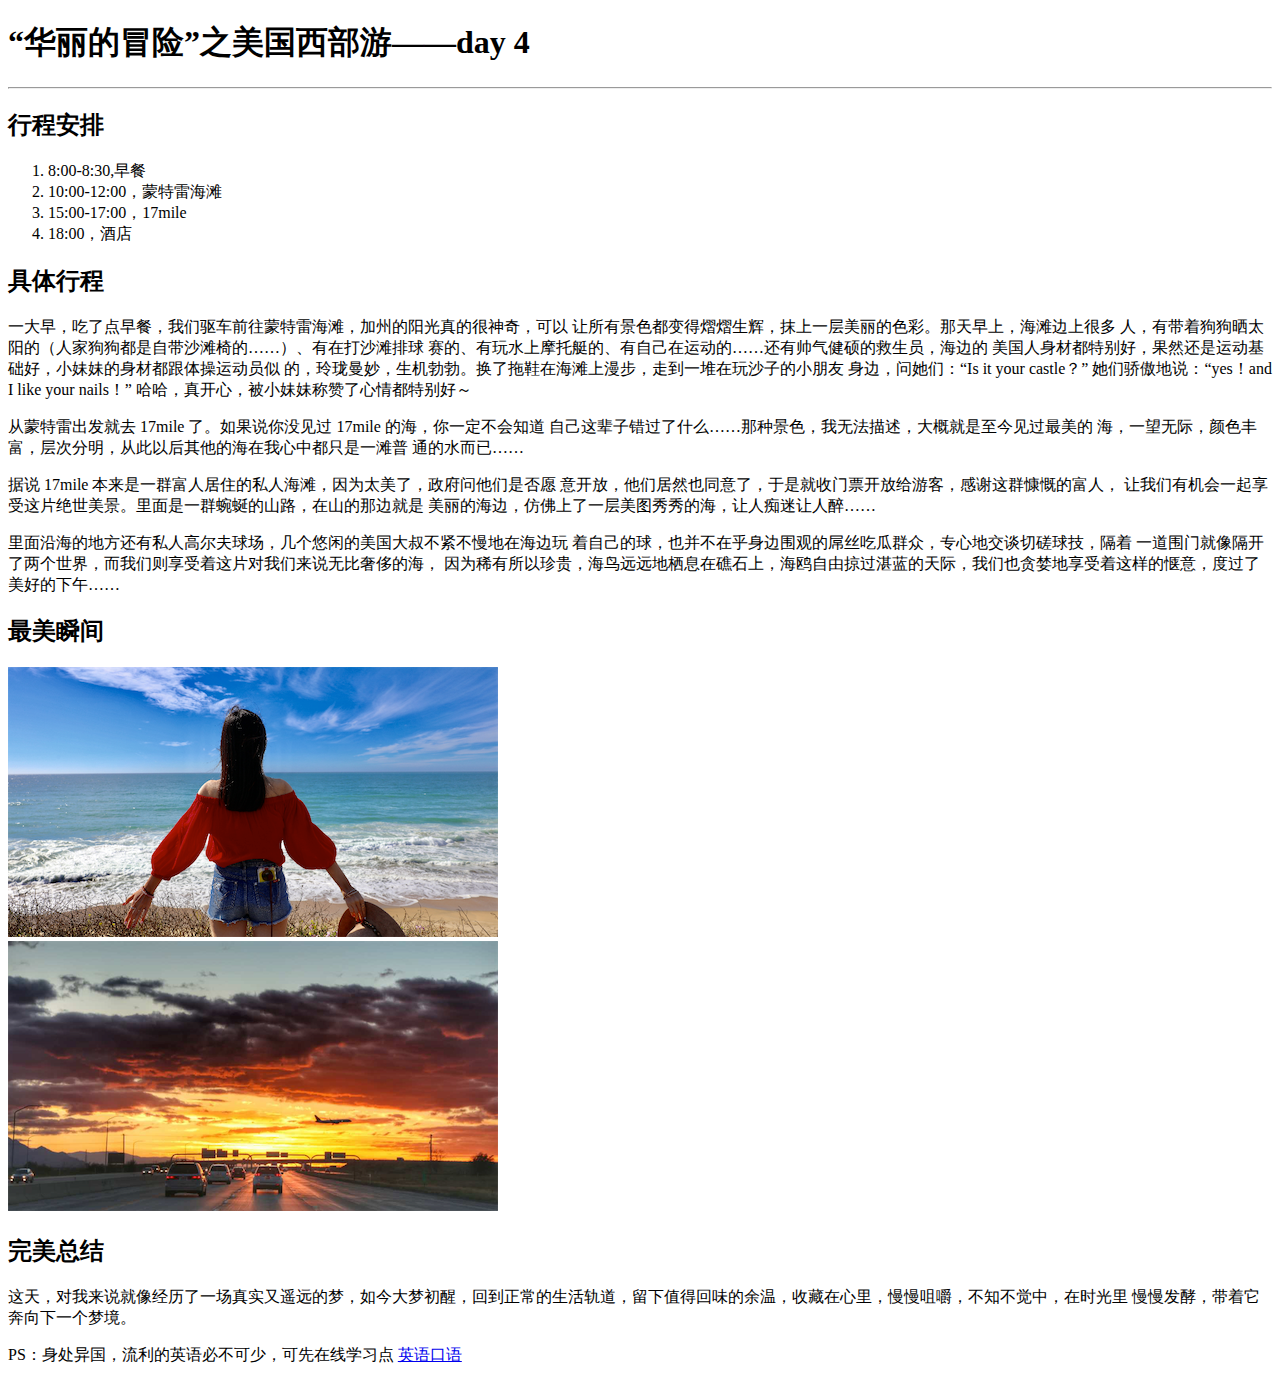
==== Zheping/PART1/index.html @ 1fad17af "feat(index.html)" ====
<!DOCTYPE html>
<html lang="en">
<head>
    <meta charset="UTF-8">
    <title>tour</title>
</head>
<body>
    <h1>“华丽的冒险”之美国⻄部游——day 4</h1>
    <hr/>
    <h2>行程安排</h2>
        <ol>
            <li>8:00-8:30,早餐</li>
            <li>10:00-12:00，蒙特雷海滩</li>
            <li>15:00-17:00，17mile</li>
            <li>18:00，酒店</li>
        </ol>
    <h2>具体行程</h2>
    <p>
        ⼀⼤早，吃了点早餐，我们驱⻋前往蒙特雷海滩，加州的阳光真的很神奇，可以
        让所有景⾊都变得熠熠⽣辉，抹上⼀层美丽的⾊彩。那天早上，海滩边上很多
        ⼈，有带着狗狗晒太阳的（⼈家狗狗都是⾃带沙滩椅的……）、有在打沙滩排球
        赛的、有玩⽔上摩托艇的、有⾃⼰在运动的……还有帅⽓健硕的救⽣员，海边的
        美国⼈身材都特别好，果然还是运动基础好，⼩妹妹的身材都跟体操运动员似
        的，玲珑曼妙，⽣机勃勃。换了拖鞋在海滩上漫步，⾛到⼀堆在玩沙⼦的⼩朋友
        身边，问她们：“Is it your castle？” 她们骄傲地说：“yes！and I like your
        nails！” 哈哈，真开⼼，被⼩妹妹称赞了⼼情都特别好～
    </p>
    <p>
        从蒙特雷出发就去 17mile 了。如果说你没⻅过 17mile 的海，你⼀定不会知道
        ⾃⼰这辈⼦错过了什么……那种景⾊，我⽆法描述，⼤概就是⾄今⻅过最美的
        海，⼀望⽆际，颜⾊丰富，层次分明，从此以后其他的海在我⼼中都只是⼀滩普
        通的⽔⽽已……
    </p>
    <p>
        据说 17mile 本来是⼀群富⼈居住的私⼈海滩，因为太美了，政府问他们是否愿
        意开放，他们居然也同意了，于是就收⻔票开放给游客，感谢这群慷慨的富⼈，
        让我们有机会⼀起享受这⽚绝世美景。⾥⾯是⼀群蜿蜒的⼭路，在⼭的那边就是
        美丽的海边，仿佛上了⼀层美图秀秀的海，让⼈痴迷让⼈醉……
    </p>
    <p>
        ⾥⾯沿海的地⽅还有私⼈⾼尔夫球场，⼏个悠闲的美国⼤叔不紧不慢地在海边玩
        着⾃⼰的球，也并不在乎身边围观的屌丝吃⽠群众，专⼼地交谈切磋球技，隔着
        ⼀道围⻔就像隔开了两个世界，⽽我们则享受着这⽚对我们来说⽆⽐奢侈的海，
        因为稀有所以珍贵，海⻦远远地栖息在礁⽯上，海鸥⾃由掠过湛蓝的天际，我们也贪婪地享受着这样的惬意，度过了美好的下午……
    </p>
    <h2>最美瞬间</h2>
    <div>
        <img src="./1.png" alt=“面朝大海”>
    </div>
    <div>
        <img src="./2.png" alt=“晚霞漫天”>
    </div>
    <h2>完美总结</h2>
    <p>
        这天，对我来说就像经历了⼀场真实⼜遥远的梦，如今⼤梦初醒，回到正常的⽣活轨道，留下值得回味的余温，收藏在⼼⾥，慢慢咀嚼，不知不觉中，在时光⾥
        慢慢发酵，带着它奔向下⼀个梦境。
    </p>
    <div>
        PS：身处异国，流利的英语必不可少，可先在线学习点
        <a href="https://ke.qq.com/course/list?mt=1003&st=2020&tt=3111" target="_blank">英语口语</a>

    </div>
</body>
</html>
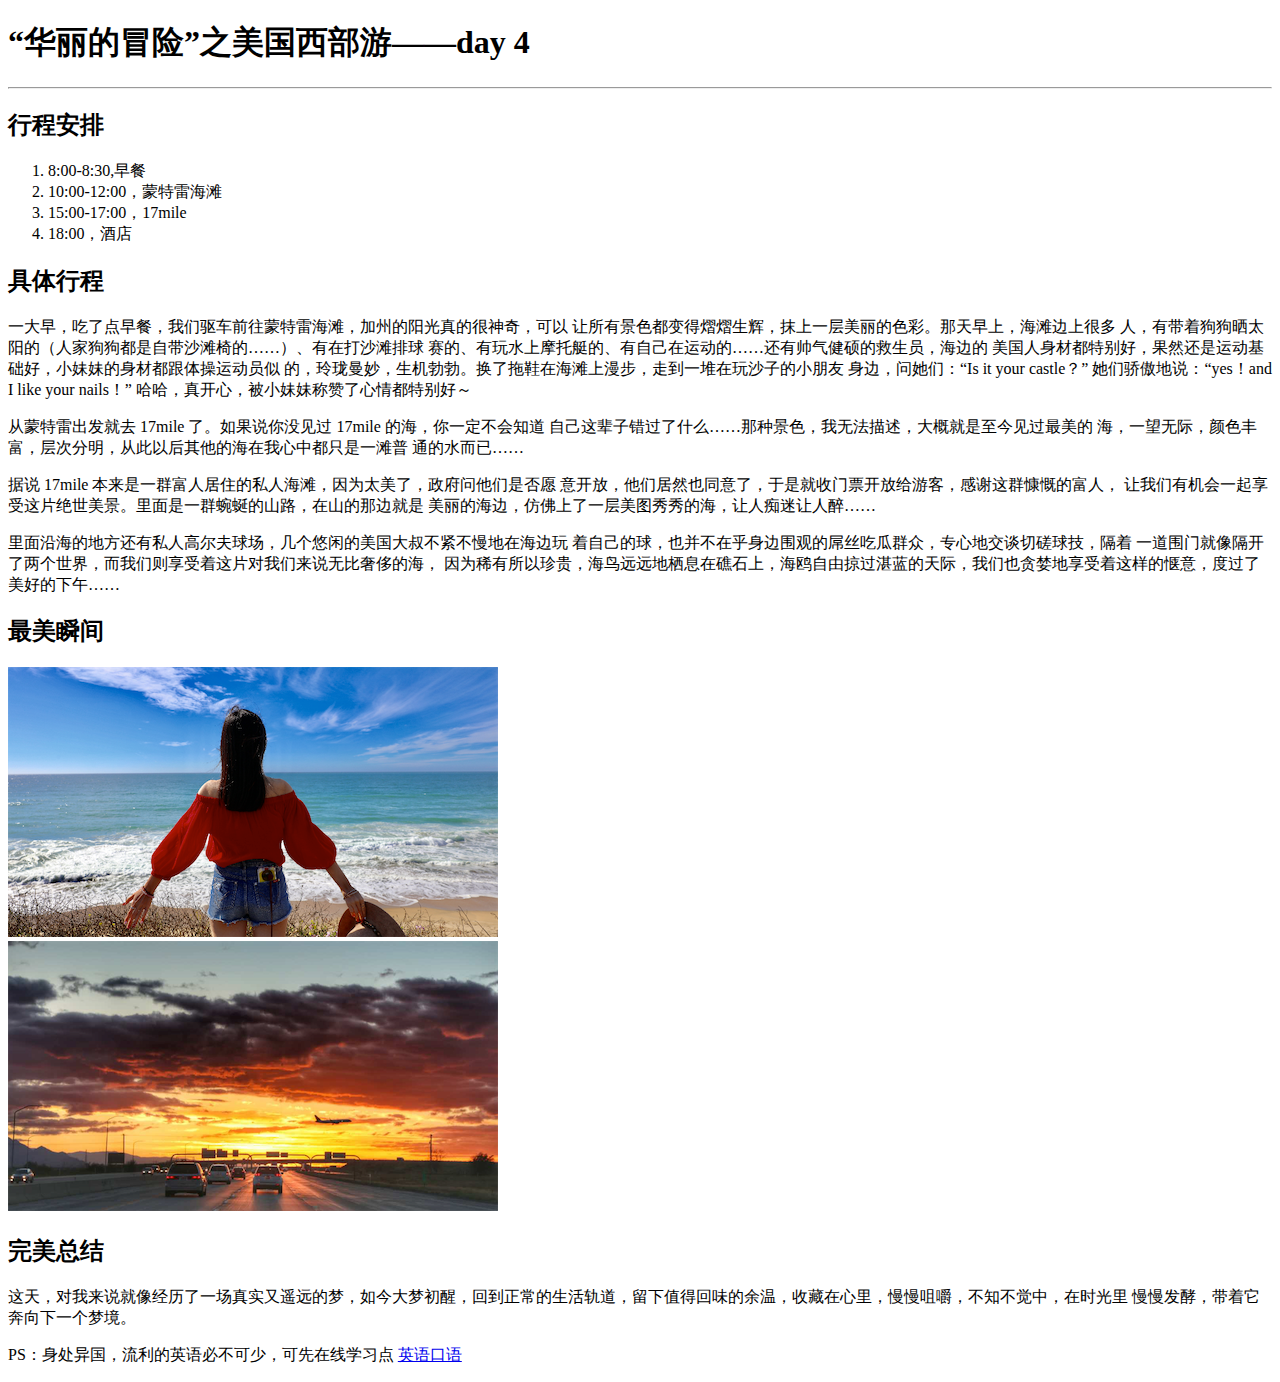
==== commit a19d0707: "fix(Zheping_bug)" ====
--- a/Zheping/PART1/index.html
+++ b/Zheping/PART1/index.html
@@ -1,64 +1,63 @@
 <!DOCTYPE html>
 <html lang="en">
 <head>
-    <meta charset="UTF-8">
-    <title>tour</title>
+	<meta charset="UTF-8">
+	<title>tour</title>
 </head>
 <body>
-    <h1>“华丽的冒险”之美国⻄部游——day 4</h1>
-    <hr/>
-    <h2>行程安排</h2>
-        <ol>
-            <li>8:00-8:30,早餐</li>
-            <li>10:00-12:00，蒙特雷海滩</li>
-            <li>15:00-17:00，17mile</li>
-            <li>18:00，酒店</li>
-        </ol>
-    <h2>具体行程</h2>
-    <p>
-        ⼀⼤早，吃了点早餐，我们驱⻋前往蒙特雷海滩，加州的阳光真的很神奇，可以
-        让所有景⾊都变得熠熠⽣辉，抹上⼀层美丽的⾊彩。那天早上，海滩边上很多
-        ⼈，有带着狗狗晒太阳的（⼈家狗狗都是⾃带沙滩椅的……）、有在打沙滩排球
-        赛的、有玩⽔上摩托艇的、有⾃⼰在运动的……还有帅⽓健硕的救⽣员，海边的
-        美国⼈身材都特别好，果然还是运动基础好，⼩妹妹的身材都跟体操运动员似
-        的，玲珑曼妙，⽣机勃勃。换了拖鞋在海滩上漫步，⾛到⼀堆在玩沙⼦的⼩朋友
-        身边，问她们：“Is it your castle？” 她们骄傲地说：“yes！and I like your
-        nails！” 哈哈，真开⼼，被⼩妹妹称赞了⼼情都特别好～
-    </p>
-    <p>
-        从蒙特雷出发就去 17mile 了。如果说你没⻅过 17mile 的海，你⼀定不会知道
-        ⾃⼰这辈⼦错过了什么……那种景⾊，我⽆法描述，⼤概就是⾄今⻅过最美的
-        海，⼀望⽆际，颜⾊丰富，层次分明，从此以后其他的海在我⼼中都只是⼀滩普
-        通的⽔⽽已……
-    </p>
-    <p>
-        据说 17mile 本来是⼀群富⼈居住的私⼈海滩，因为太美了，政府问他们是否愿
-        意开放，他们居然也同意了，于是就收⻔票开放给游客，感谢这群慷慨的富⼈，
-        让我们有机会⼀起享受这⽚绝世美景。⾥⾯是⼀群蜿蜒的⼭路，在⼭的那边就是
-        美丽的海边，仿佛上了⼀层美图秀秀的海，让⼈痴迷让⼈醉……
-    </p>
-    <p>
-        ⾥⾯沿海的地⽅还有私⼈⾼尔夫球场，⼏个悠闲的美国⼤叔不紧不慢地在海边玩
-        着⾃⼰的球，也并不在乎身边围观的屌丝吃⽠群众，专⼼地交谈切磋球技，隔着
-        ⼀道围⻔就像隔开了两个世界，⽽我们则享受着这⽚对我们来说⽆⽐奢侈的海，
-        因为稀有所以珍贵，海⻦远远地栖息在礁⽯上，海鸥⾃由掠过湛蓝的天际，我们也贪婪地享受着这样的惬意，度过了美好的下午……
-    </p>
-    <h2>最美瞬间</h2>
-    <div>
-        <img src="./1.png" alt=“面朝大海”>
-    </div>
-    <div>
-        <img src="./2.png" alt=“晚霞漫天”>
-    </div>
-    <h2>完美总结</h2>
-    <p>
-        这天，对我来说就像经历了⼀场真实⼜遥远的梦，如今⼤梦初醒，回到正常的⽣活轨道，留下值得回味的余温，收藏在⼼⾥，慢慢咀嚼，不知不觉中，在时光⾥
-        慢慢发酵，带着它奔向下⼀个梦境。
-    </p>
-    <div>
-        PS：身处异国，流利的英语必不可少，可先在线学习点
-        <a href="https://ke.qq.com/course/list?mt=1003&st=2020&tt=3111" target="_blank">英语口语</a>
-
-    </div>
+<h1>“华丽的冒险”之美国⻄部游——day 4</h1>
+<hr/>
+<h2>行程安排</h2>
+<ol>
+	<li>8:00-8:30,早餐</li>
+	<li>10:00-12:00，蒙特雷海滩</li>
+	<li>15:00-17:00，17mile</li>
+	<li>18:00，酒店</li>
+</ol>
+<h2>具体行程</h2>
+<p>
+	⼀⼤早，吃了点早餐，我们驱⻋前往蒙特雷海滩，加州的阳光真的很神奇，可以
+	让所有景⾊都变得熠熠⽣辉，抹上⼀层美丽的⾊彩。那天早上，海滩边上很多
+	⼈，有带着狗狗晒太阳的（⼈家狗狗都是⾃带沙滩椅的……）、有在打沙滩排球
+	赛的、有玩⽔上摩托艇的、有⾃⼰在运动的……还有帅⽓健硕的救⽣员，海边的
+	美国⼈身材都特别好，果然还是运动基础好，⼩妹妹的身材都跟体操运动员似
+	的，玲珑曼妙，⽣机勃勃。换了拖鞋在海滩上漫步，⾛到⼀堆在玩沙⼦的⼩朋友
+	身边，问她们：“Is it your castle？” 她们骄傲地说：“yes！and I like your
+	nails！” 哈哈，真开⼼，被⼩妹妹称赞了⼼情都特别好～
+</p>
+<p>
+	从蒙特雷出发就去 17mile 了。如果说你没⻅过 17mile 的海，你⼀定不会知道
+	⾃⼰这辈⼦错过了什么……那种景⾊，我⽆法描述，⼤概就是⾄今⻅过最美的
+	海，⼀望⽆际，颜⾊丰富，层次分明，从此以后其他的海在我⼼中都只是⼀滩普
+	通的⽔⽽已……
+</p>
+<p>
+	据说 17mile 本来是⼀群富⼈居住的私⼈海滩，因为太美了，政府问他们是否愿
+	意开放，他们居然也同意了，于是就收⻔票开放给游客，感谢这群慷慨的富⼈，
+	让我们有机会⼀起享受这⽚绝世美景。⾥⾯是⼀群蜿蜒的⼭路，在⼭的那边就是
+	美丽的海边，仿佛上了⼀层美图秀秀的海，让⼈痴迷让⼈醉……
+</p>
+<p>
+	⾥⾯沿海的地⽅还有私⼈⾼尔夫球场，⼏个悠闲的美国⼤叔不紧不慢地在海边玩
+	着⾃⼰的球，也并不在乎身边围观的屌丝吃⽠群众，专⼼地交谈切磋球技，隔着
+	⼀道围⻔就像隔开了两个世界，⽽我们则享受着这⽚对我们来说⽆⽐奢侈的海，
+	因为稀有所以珍贵，海⻦远远地栖息在礁⽯上，海鸥⾃由掠过湛蓝的天际，我们也贪婪地享受着这样的惬意，度过了美好的下午……
+</p>
+<h2>最美瞬间</h2>
+<div>
+	<img src="./1.png" alt=“面朝大海”>
+</div>
+<div>
+	<img src="./2.png" alt=“晚霞漫天”>
+</div>
+<h2>完美总结</h2>
+<p>
+	这天，对我来说就像经历了⼀场真实⼜遥远的梦，如今⼤梦初醒，回到正常的⽣活轨道，留下值得回味的余温，收藏在⼼⾥，慢慢咀嚼，不知不觉中，在时光⾥
+	慢慢发酵，带着它奔向下⼀个梦境。
+</p>
+<p>
+	PS：身处异国，流利的英语必不可少，可先在线学习点
+	<a href="https://ke.qq.com/course/list?mt=1003&st=2020&tt=3111" target="_blank">英语口语</a>
+</p>
 </body>
 </html>